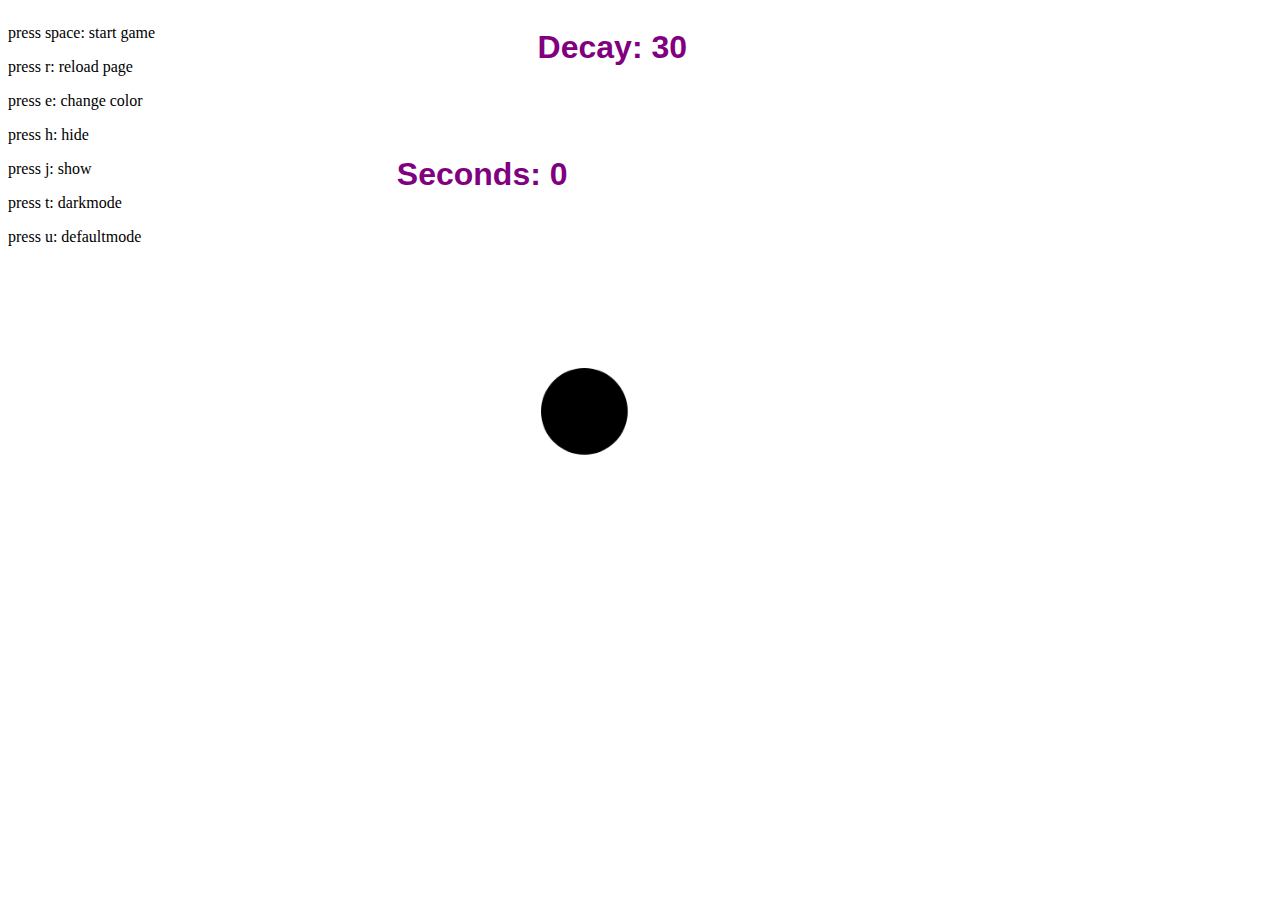
==== index.html @ 1f1410fc "Add files via upload" ====
<!DOCTYPE html>
<html lang="en">

<head>

    <meta charset="UTF-8">
    <meta name="viewport" content="width=device-width, initial-scale=1.0">
    <title>Endurance</title>
    <link rel="icon" type="image/x-icon" href="icon/blkCircle.ico">

</head>

<body>

    <li style="position: absolute;">

        <p></p>
        <p></p>
        <p></p>
        <p></p>
        <p></p>
        <p></p>
        <p></p>

    </li>

    <div>
        
        <canvas id="canvas"></canvas>

    </div>

    <script src="plugin/script.js"></script>
    <script src="plugin/style.js"></script>
    <script src="plugin/event.js"></script>
    <script src="plugin/cmd.js"></script>
    
</body>

</html>


<style>

* {
    cursor:url(img/blkCircle.png), auto;
}

</style>
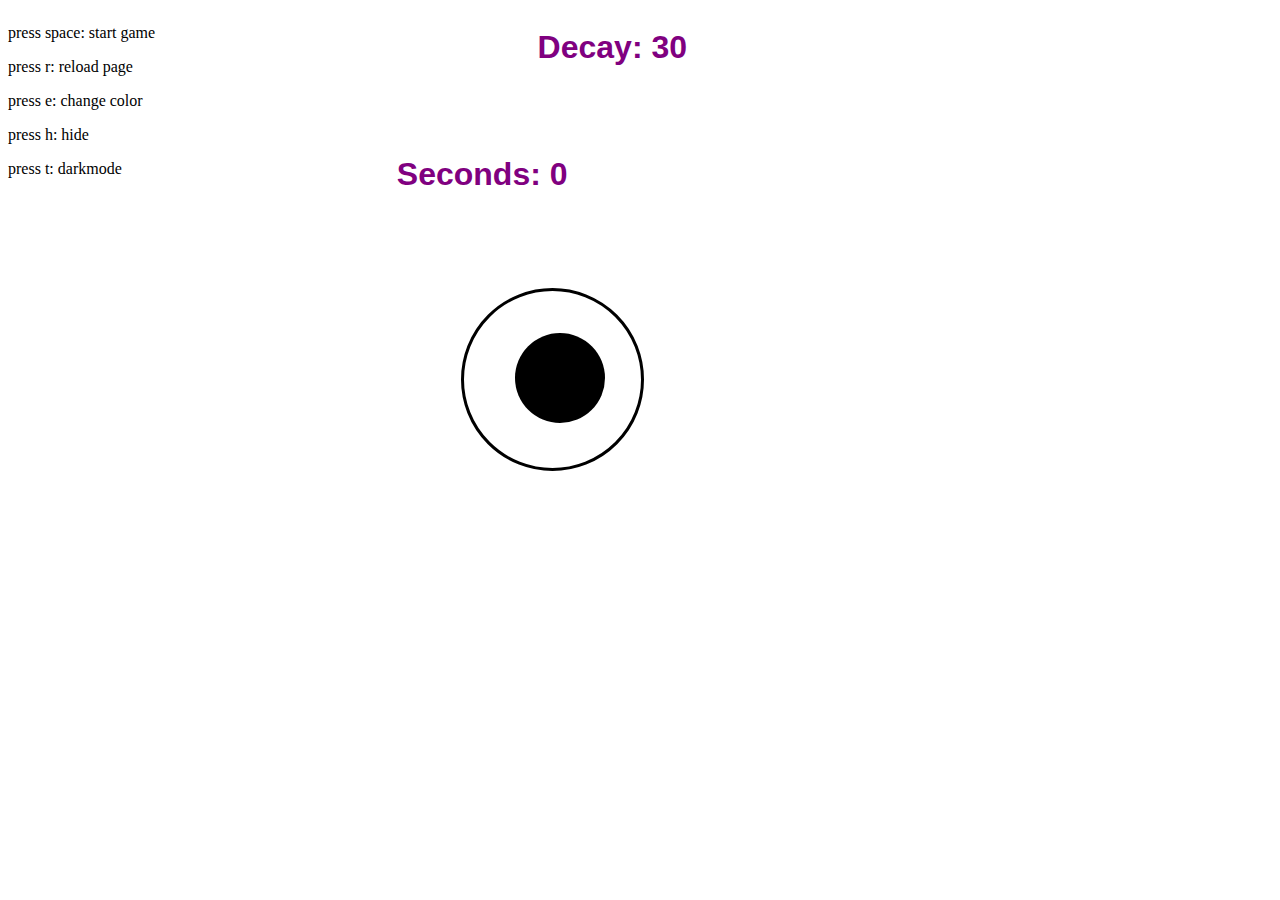
==== commit 44dd4bdb: "Add files via upload" ====
--- a/index.html
+++ b/index.html
@@ -19,21 +19,25 @@
         <p></p>
         <p></p>
         <p></p>
-        <p></p>
-        <p></p>
 
     </li>
 
-    <div>
+    
+    <div id="area">
+
+    <div id="circle">
+
+    <div id="target"></div>
         
-        <canvas id="canvas"></canvas>
+    </div>
+    </div>
 
-    </div>
 
     <script src="plugin/script.js"></script>
     <script src="plugin/style.js"></script>
     <script src="plugin/event.js"></script>
     <script src="plugin/cmd.js"></script>
+    <script src="plugin/newfunc.js"></script>
     
 </body>
 
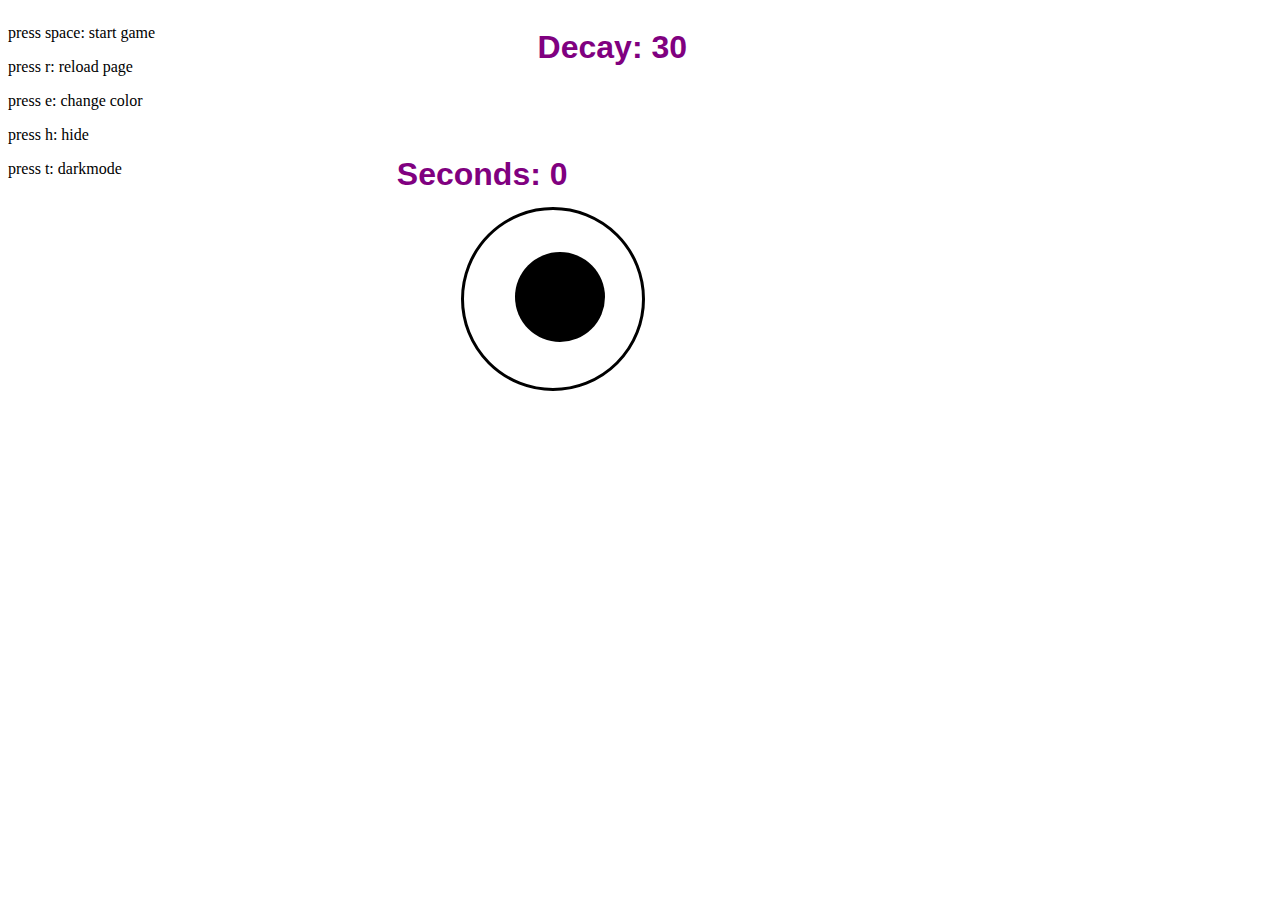
==== commit c90e436b: "Add files via upload" ====
--- a/index.html
+++ b/index.html
@@ -22,6 +22,7 @@
 
     </li>
 
+    <div id="box">
     
     <div id="area">
 
@@ -29,6 +30,7 @@
 
     <div id="target"></div>
         
+    </div>
     </div>
     </div>
 
